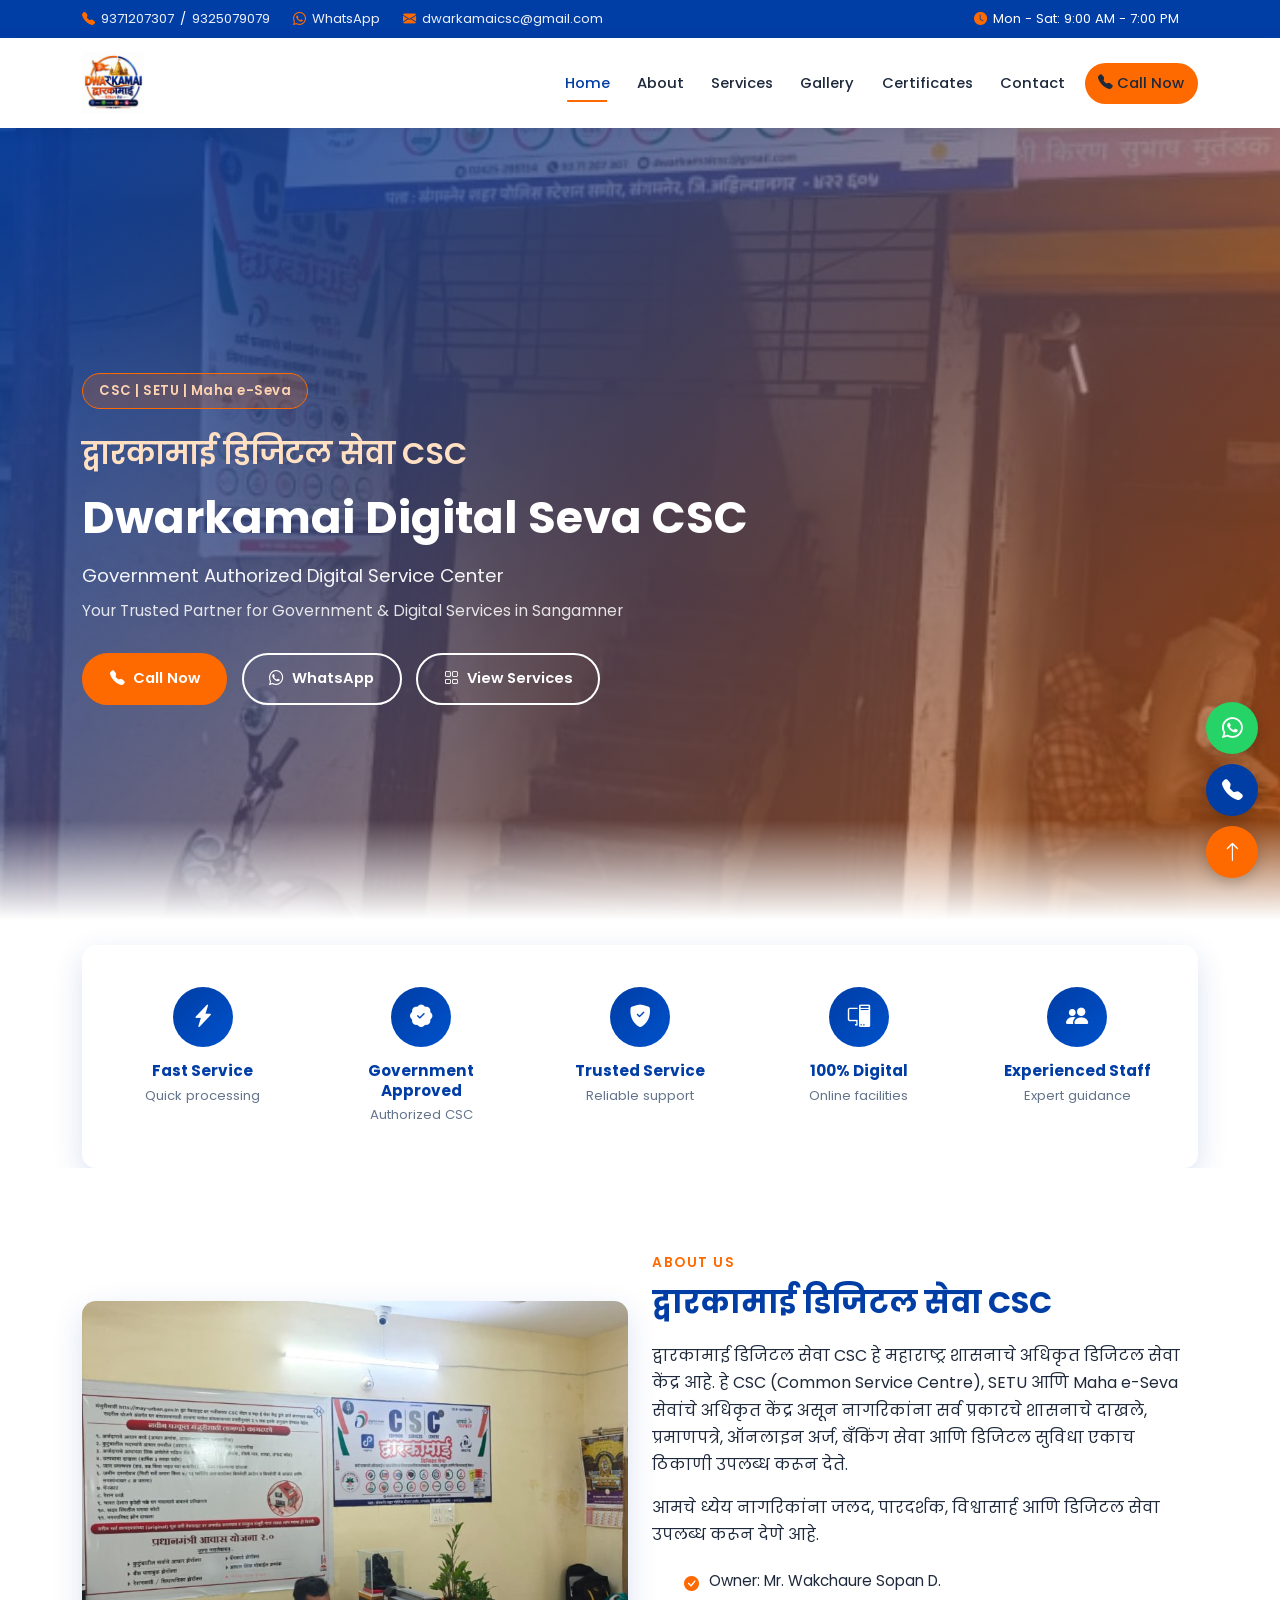
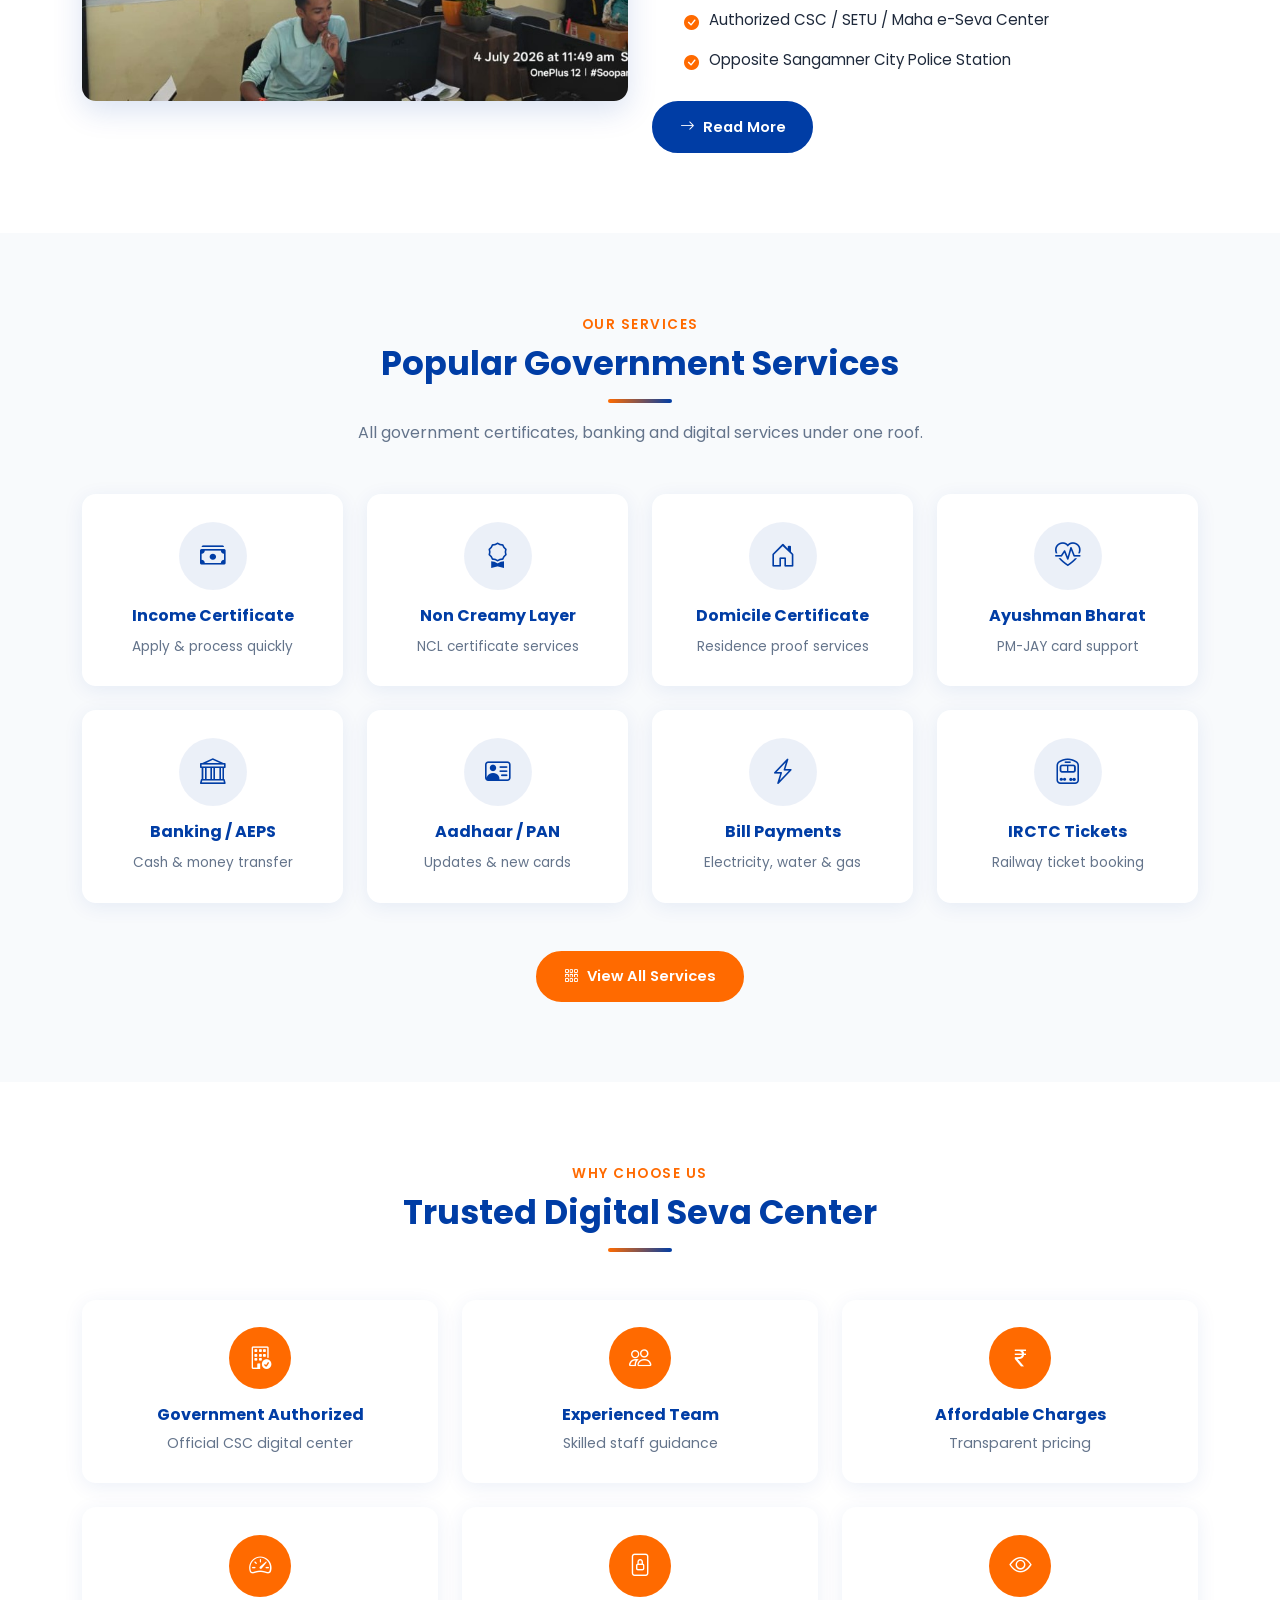
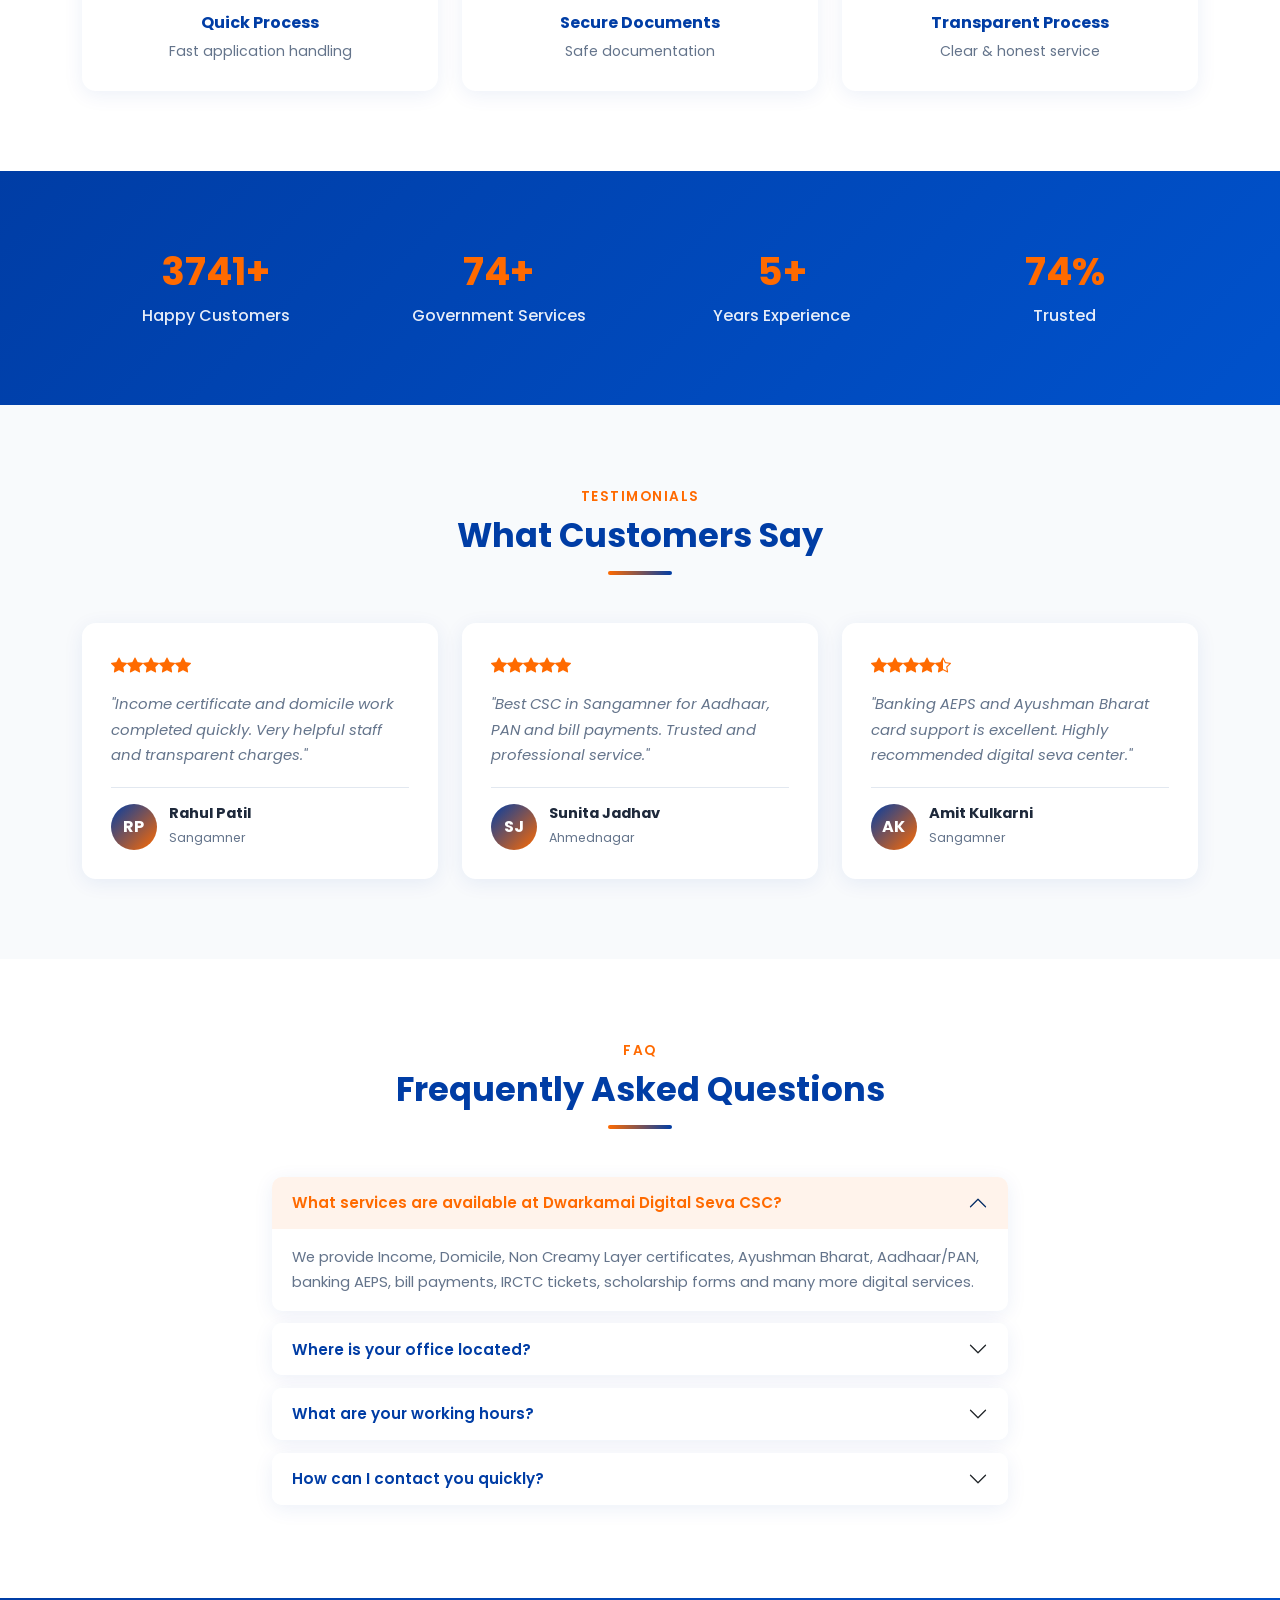
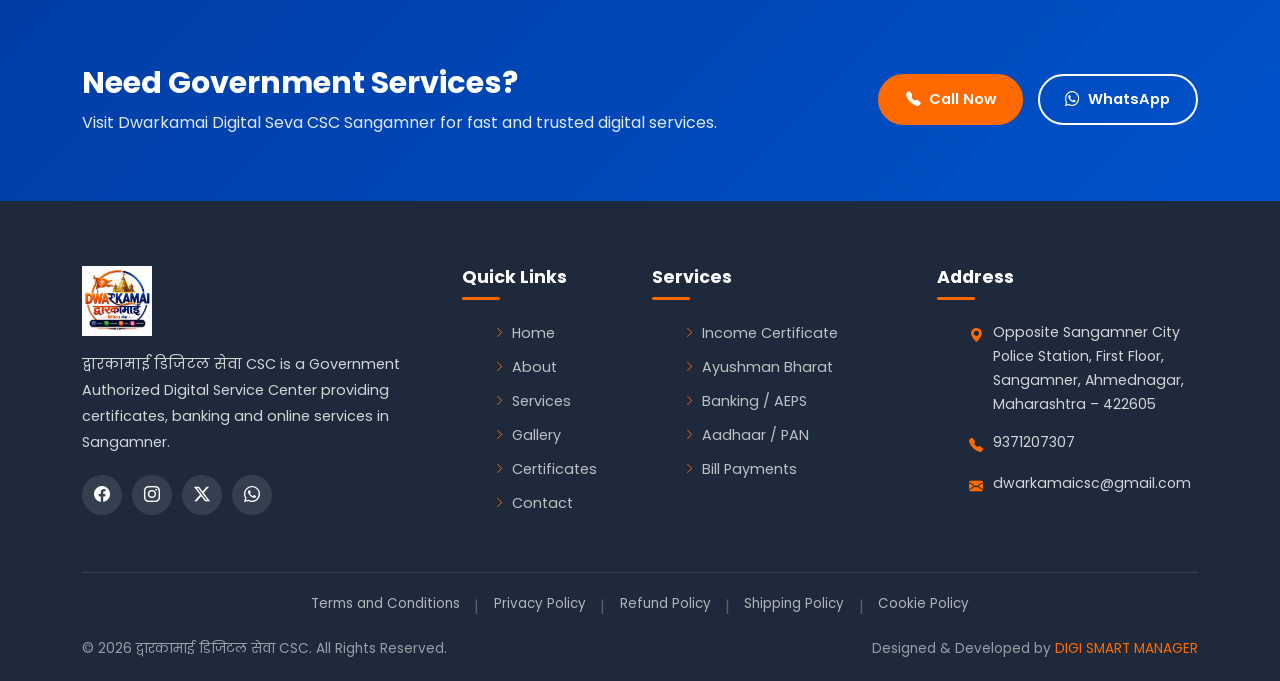
==== index.html @ bae677b1 "Add files via upload" ====
﻿<!DOCTYPE html>
<html lang="mr">
<head>
  <meta charset="UTF-8">
  <meta name="viewport" content="width=device-width, initial-scale=1.0">
  <title>द्वारकामाई डिजिटल सेवा CSC | Government Authorized CSC Center Sangamner</title>
  <meta name="description" content="द्वारकामाई डिजिटल सेवा CSC, Sangamner provides Income Certificate, Non Creamy Layer, Domicile Certificate, Ayushman Bharat, Banking Services, AEPS, Money Transfer, Ration Card, Electricity Bill Payment and all Government Digital Services.">
  <meta name="keywords" content="CSC Sangamner, Digital Seva, Common Service Centre, Dwarkamai CSC, Government Services, Income Certificate, Ayushman Bharat, AEPS, Money Transfer, SETU, Maha e Seva">
  <meta name="robots" content="index, follow">
  <link rel="canonical" href="index.html">
  <meta property="og:title" content="द्वारकामाई डिजिटल सेवा CSC | Sangamner">
  <meta property="og:description" content="Government Authorized Digital Service Center in Sangamner for certificates, banking and online services.">
  <meta property="og:type" content="website">
  <meta property="og:image" content="images/logo.png">
  <link rel="icon" type="image/png" href="images/favicon.png">
  <link rel="preconnect" href="https://fonts.googleapis.com">
  <link rel="preconnect" href="https://fonts.gstatic.com" crossorigin>
  <link href="https://fonts.googleapis.com/css2?family=Poppins:wght@300;400;500;600;700&display=swap" rel="stylesheet">
  <link href="https://cdn.jsdelivr.net/npm/bootstrap@5.3.3/dist/css/bootstrap.min.css" rel="stylesheet">
  <link href="https://cdn.jsdelivr.net/npm/bootstrap-icons@1.11.3/font/bootstrap-icons.min.css" rel="stylesheet">
  <link href="https://cdn.jsdelivr.net/npm/aos@2.3.4/dist/aos.css" rel="stylesheet">
  <link rel="stylesheet" href="css/style.css">
  <link rel="stylesheet" href="css/responsive.css">
</head>
<body>

  <div id="page-loader">
    <div class="loader-spinner"></div>
    <p class="loader-text">द्वारकामाई डिजिटल सेवा CSC</p>
  </div>

  <!-- Top Bar -->
  <div class="top-bar">
    <div class="container">
      <div class="row align-items-center">
        <div class="col-lg-9">
          <span class="top-bar-item"><i class="bi bi-telephone-fill"></i> <a href="tel:9371207307">9371207307</a> / <a href="tel:9325079079">9325079079</a></span>
          <span class="top-bar-item"><i class="bi bi-whatsapp"></i> <a href="https://wa.me/919371207307" target="_blank" rel="noopener">WhatsApp</a></span>
          <span class="top-bar-item"><i class="bi bi-envelope-fill"></i> <a href="mailto:dwarkamaicsc@gmail.com">dwarkamaicsc@gmail.com</a></span>
        </div>
        <div class="col-lg-3 text-lg-end d-none d-lg-block">
          <span class="top-bar-item"><i class="bi bi-clock-fill"></i> Mon - Sat: 9:00 AM - 7:00 PM</span>
        </div>
      </div>
    </div>
  </div>

  <!-- Sticky Header -->
  <header class="main-header">
    <nav class="navbar navbar-expand-lg">
      <div class="container">
        <a class="navbar-brand" href="index.html"><img src="images/logo.png" alt="Dwarkamai Digital Seva CSC Logo"></a>
        <button class="navbar-toggler" type="button" data-bs-toggle="collapse" data-bs-target="#mainNav" aria-controls="mainNav" aria-expanded="false" aria-label="Toggle navigation">
          <span class="navbar-toggler-icon"></span>
        </button>
        <div class="collapse navbar-collapse" id="mainNav">
          <ul class="navbar-nav ms-auto align-items-lg-center">
            <li class="nav-item"><a class="nav-link active" href="index.html">Home</a></li>
            <li class="nav-item"><a class="nav-link" href="about.html">About</a></li>
            <li class="nav-item"><a class="nav-link" href="services.html">Services</a></li>
            <li class="nav-item"><a class="nav-link" href="gallery.html">Gallery</a></li>
            <li class="nav-item"><a class="nav-link" href="certificates.html">Certificates</a></li>
            <li class="nav-item"><a class="nav-link" href="contact.html">Contact</a></li>
            <li class="nav-item"><a class="nav-link btn-nav-cta" href="tel:9371207307"><i class="bi bi-telephone-fill"></i> Call Now</a></li>
          </ul>
        </div>
      </div>
    </nav>
  </header>

  <!-- Hero -->
  <section class="hero-section">
    <div class="container">
      <div class="hero-content" data-aos="fade-up">
        <span class="hero-badge">CSC | SETU | Maha e-Seva</span>
        <p class="hero-marathi">द्वारकामाई डिजिटल सेवा CSC</p>
        <h1>Dwarkamai Digital Seva CSC</h1>
        <p class="hero-tagline">Government Authorized Digital Service Center</p>
        <p class="hero-sub">Your Trusted Partner for Government &amp; Digital Services in Sangamner</p>
        <div class="hero-buttons">
          <a href="tel:9371207307" class="btn-primary-custom"><i class="bi bi-telephone-fill"></i> Call Now</a>
          <a href="https://wa.me/919371207307" class="btn-outline-light-custom" target="_blank" rel="noopener"><i class="bi bi-whatsapp"></i> WhatsApp</a>
          <a href="services.html" class="btn-outline-light-custom"><i class="bi bi-grid"></i> View Services</a>
        </div>
      </div>
    </div>
  </section>

  <!-- Features -->
  <section class="section-padding pb-0">
    <div class="container">
      <div class="features-bar" data-aos="fade-up">
        <div class="row g-3">
          <div class="col-6 col-md"><div class="feature-item"><div class="feature-icon"><i class="bi bi-lightning-charge-fill"></i></div><h5>Fast Service</h5><p>Quick processing</p></div></div>
          <div class="col-6 col-md"><div class="feature-item"><div class="feature-icon"><i class="bi bi-patch-check-fill"></i></div><h5>Government Approved</h5><p>Authorized CSC</p></div></div>
          <div class="col-6 col-md"><div class="feature-item"><div class="feature-icon"><i class="bi bi-shield-fill-check"></i></div><h5>Trusted Service</h5><p>Reliable support</p></div></div>
          <div class="col-6 col-md"><div class="feature-item"><div class="feature-icon"><i class="bi bi-pc-display"></i></div><h5>100% Digital</h5><p>Online facilities</p></div></div>
          <div class="col-6 col-md"><div class="feature-item"><div class="feature-icon"><i class="bi bi-people-fill"></i></div><h5>Experienced Staff</h5><p>Expert guidance</p></div></div>
        </div>
      </div>
    </div>
  </section>

  <!-- About Preview -->
  <section class="section-padding">
    <div class="container">
      <div class="row align-items-center g-4">
        <div class="col-lg-6" data-aos="fade-right">
          <div class="about-img-wrap">
            <img src="images/about.jpg" alt="Dwarkamai Digital Seva CSC Office" loading="lazy">
          </div>
        </div>
        <div class="col-lg-6" data-aos="fade-left">
          <div class="about-content">
            <span class="subtitle">About Us</span>
            <h2>द्वारकामाई डिजिटल सेवा CSC</h2>
            <p>द्वारकामाई डिजिटल सेवा CSC हे महाराष्ट्र शासनाचे अधिकृत डिजिटल सेवा केंद्र आहे. हे CSC (Common Service Centre), SETU आणि Maha e-Seva सेवांचे अधिकृत केंद्र असून नागरिकांना सर्व प्रकारचे शासनाचे दाखले, प्रमाणपत्रे, ऑनलाइन अर्ज, बँकिंग सेवा आणि डिजिटल सुविधा एकाच ठिकाणी उपलब्ध करून देते.</p>
            <p>आमचे ध्येय नागरिकांना जलद, पारदर्शक, विश्वासार्ह आणि डिजिटल सेवा उपलब्ध करून देणे आहे.</p>
            <ul class="about-list">
              <li><i class="bi bi-check-circle-fill"></i> Owner: Mr. Wakchaure Sopan D.</li>
              <li><i class="bi bi-check-circle-fill"></i> Authorized CSC / SETU / Maha e-Seva Center</li>
              <li><i class="bi bi-check-circle-fill"></i> Opposite Sangamner City Police Station</li>
            </ul>
            <a href="about.html" class="btn-secondary-custom"><i class="bi bi-arrow-right"></i> Read More</a>
          </div>
        </div>
      </div>
    </div>
  </section>

  <!-- Services Preview -->
  <section class="section-padding section-bg">
    <div class="container">
      <div class="section-title" data-aos="fade-up">
        <span class="subtitle">Our Services</span>
        <h2>Popular Government Services</h2>
        <div class="divider"></div>
        <p>All government certificates, banking and digital services under one roof.</p>
      </div>
      <div class="row g-4">
        <div class="col-6 col-md-4 col-lg-3" data-aos="fade-up"><div class="service-card"><div class="service-card-icon"><i class="bi bi-cash-stack"></i></div><h4>Income Certificate</h4><p>Apply &amp; process quickly</p></div></div>
        <div class="col-6 col-md-4 col-lg-3" data-aos="fade-up"><div class="service-card"><div class="service-card-icon"><i class="bi bi-award"></i></div><h4>Non Creamy Layer</h4><p>NCL certificate services</p></div></div>
        <div class="col-6 col-md-4 col-lg-3" data-aos="fade-up"><div class="service-card"><div class="service-card-icon"><i class="bi bi-house-door"></i></div><h4>Domicile Certificate</h4><p>Residence proof services</p></div></div>
        <div class="col-6 col-md-4 col-lg-3" data-aos="fade-up"><div class="service-card"><div class="service-card-icon"><i class="bi bi-heart-pulse"></i></div><h4>Ayushman Bharat</h4><p>PM-JAY card support</p></div></div>
        <div class="col-6 col-md-4 col-lg-3" data-aos="fade-up"><div class="service-card"><div class="service-card-icon"><i class="bi bi-bank"></i></div><h4>Banking / AEPS</h4><p>Cash &amp; money transfer</p></div></div>
        <div class="col-6 col-md-4 col-lg-3" data-aos="fade-up"><div class="service-card"><div class="service-card-icon"><i class="bi bi-person-vcard"></i></div><h4>Aadhaar / PAN</h4><p>Updates &amp; new cards</p></div></div>
        <div class="col-6 col-md-4 col-lg-3" data-aos="fade-up"><div class="service-card"><div class="service-card-icon"><i class="bi bi-lightning-charge"></i></div><h4>Bill Payments</h4><p>Electricity, water &amp; gas</p></div></div>
        <div class="col-6 col-md-4 col-lg-3" data-aos="fade-up"><div class="service-card"><div class="service-card-icon"><i class="bi bi-train-front"></i></div><h4>IRCTC Tickets</h4><p>Railway ticket booking</p></div></div>
      </div>
      <div class="text-center mt-5" data-aos="fade-up">
        <a href="services.html" class="btn-primary-custom"><i class="bi bi-grid-3x3-gap"></i> View All Services</a>
      </div>
    </div>
  </section>

  <!-- Why Choose Us -->
  <section class="section-padding">
    <div class="container">
      <div class="section-title" data-aos="fade-up">
        <span class="subtitle">Why Choose Us</span>
        <h2>Trusted Digital Seva Center</h2>
        <div class="divider"></div>
      </div>
      <div class="row g-4">
        <div class="col-6 col-md-4" data-aos="fade-up"><div class="why-card"><div class="icon-wrap"><i class="bi bi-building-check"></i></div><h5>Government Authorized</h5><p>Official CSC digital center</p></div></div>
        <div class="col-6 col-md-4" data-aos="fade-up"><div class="why-card"><div class="icon-wrap"><i class="bi bi-people"></i></div><h5>Experienced Team</h5><p>Skilled staff guidance</p></div></div>
        <div class="col-6 col-md-4" data-aos="fade-up"><div class="why-card"><div class="icon-wrap"><i class="bi bi-currency-rupee"></i></div><h5>Affordable Charges</h5><p>Transparent pricing</p></div></div>
        <div class="col-6 col-md-4" data-aos="fade-up"><div class="why-card"><div class="icon-wrap"><i class="bi bi-speedometer2"></i></div><h5>Quick Process</h5><p>Fast application handling</p></div></div>
        <div class="col-6 col-md-4" data-aos="fade-up"><div class="why-card"><div class="icon-wrap"><i class="bi bi-file-lock"></i></div><h5>Secure Documents</h5><p>Safe documentation</p></div></div>
        <div class="col-6 col-md-4" data-aos="fade-up"><div class="why-card"><div class="icon-wrap"><i class="bi bi-eye"></i></div><h5>Transparent Process</h5><p>Clear &amp; honest service</p></div></div>
      </div>
    </div>
  </section>

  <!-- Statistics -->
  <section class="stats-section">
    <div class="container">
      <div class="row g-3">
        <div class="col-6 col-md-3" data-aos="fade-up"><div class="stat-item"><h3 data-count="5000" data-suffix="+">0+</h3><p>Happy Customers</p></div></div>
        <div class="col-6 col-md-3" data-aos="fade-up"><div class="stat-item"><h3 data-count="100" data-suffix="+">0+</h3><p>Government Services</p></div></div>
        <div class="col-6 col-md-3" data-aos="fade-up"><div class="stat-item"><h3 data-count="8" data-suffix="+">0+</h3><p>Years Experience</p></div></div>
        <div class="col-6 col-md-3" data-aos="fade-up"><div class="stat-item"><h3 data-count="100" data-suffix="%">0%</h3><p>Trusted</p></div></div>
      </div>
    </div>
  </section>

  <!-- Testimonials -->
  <section class="section-padding section-bg">
    <div class="container">
      <div class="section-title" data-aos="fade-up">
        <span class="subtitle">Testimonials</span>
        <h2>What Customers Say</h2>
        <div class="divider"></div>
      </div>
      <div class="row g-4">
        <div class="col-md-4" data-aos="fade-up">
          <div class="testimonial-card">
            <div class="stars"><i class="bi bi-star-fill"></i><i class="bi bi-star-fill"></i><i class="bi bi-star-fill"></i><i class="bi bi-star-fill"></i><i class="bi bi-star-fill"></i></div>
            <p>"Income certificate and domicile work completed quickly. Very helpful staff and transparent charges."</p>
            <div class="testimonial-author"><div class="avatar">RP</div><div><h6>Rahul Patil</h6><span>Sangamner</span></div></div>
          </div>
        </div>
        <div class="col-md-4" data-aos="fade-up">
          <div class="testimonial-card">
            <div class="stars"><i class="bi bi-star-fill"></i><i class="bi bi-star-fill"></i><i class="bi bi-star-fill"></i><i class="bi bi-star-fill"></i><i class="bi bi-star-fill"></i></div>
            <p>"Best CSC in Sangamner for Aadhaar, PAN and bill payments. Trusted and professional service."</p>
            <div class="testimonial-author"><div class="avatar">SJ</div><div><h6>Sunita Jadhav</h6><span>Ahmednagar</span></div></div>
          </div>
        </div>
        <div class="col-md-4" data-aos="fade-up">
          <div class="testimonial-card">
            <div class="stars"><i class="bi bi-star-fill"></i><i class="bi bi-star-fill"></i><i class="bi bi-star-fill"></i><i class="bi bi-star-fill"></i><i class="bi bi-star-half"></i></div>
            <p>"Banking AEPS and Ayushman Bharat card support is excellent. Highly recommended digital seva center."</p>
            <div class="testimonial-author"><div class="avatar">AK</div><div><h6>Amit Kulkarni</h6><span>Sangamner</span></div></div>
          </div>
        </div>
      </div>
    </div>
  </section>

  <!-- FAQ -->
  <section class="section-padding">
    <div class="container">
      <div class="section-title" data-aos="fade-up">
        <span class="subtitle">FAQ</span>
        <h2>Frequently Asked Questions</h2>
        <div class="divider"></div>
      </div>
      <div class="row justify-content-center">
        <div class="col-lg-8" data-aos="fade-up">
          <div class="accordion" id="faqAccordion">
            <div class="accordion-item">
              <h2 class="accordion-header"><button class="accordion-button" type="button" data-bs-toggle="collapse" data-bs-target="#faq1">What services are available at Dwarkamai Digital Seva CSC?</button></h2>
              <div id="faq1" class="accordion-collapse collapse show" data-bs-parent="#faqAccordion"><div class="accordion-body">We provide Income, Domicile, Non Creamy Layer certificates, Ayushman Bharat, Aadhaar/PAN, banking AEPS, bill payments, IRCTC tickets, scholarship forms and many more digital services.</div></div>
            </div>
            <div class="accordion-item">
              <h2 class="accordion-header"><button class="accordion-button collapsed" type="button" data-bs-toggle="collapse" data-bs-target="#faq2">Where is your office located?</button></h2>
              <div id="faq2" class="accordion-collapse collapse" data-bs-parent="#faqAccordion"><div class="accordion-body">Opposite Sangamner City Police Station, First Floor, Sangamner, Ahmednagar, Maharashtra – 422605.</div></div>
            </div>
            <div class="accordion-item">
              <h2 class="accordion-header"><button class="accordion-button collapsed" type="button" data-bs-toggle="collapse" data-bs-target="#faq3">What are your working hours?</button></h2>
              <div id="faq3" class="accordion-collapse collapse" data-bs-parent="#faqAccordion"><div class="accordion-body">Monday to Saturday: 9:00 AM to 7:00 PM. Sunday and public holidays: Closed.</div></div>
            </div>
            <div class="accordion-item">
              <h2 class="accordion-header"><button class="accordion-button collapsed" type="button" data-bs-toggle="collapse" data-bs-target="#faq4">How can I contact you quickly?</button></h2>
              <div id="faq4" class="accordion-collapse collapse" data-bs-parent="#faqAccordion"><div class="accordion-body">Call 9371207307 / 9325079079 or WhatsApp 9371207307. Email: dwarkamaicsc@gmail.com</div></div>
            </div>
          </div>
        </div>
      </div>
    </div>
  </section>

  <!-- CTA -->
  <section class="cta-section">
    <div class="container">
      <div class="row align-items-center">
        <div class="col-lg-7" data-aos="fade-right">
          <h2>Need Government Services?</h2>
          <p>Visit Dwarkamai Digital Seva CSC Sangamner for fast and trusted digital services.</p>
        </div>
        <div class="col-lg-5" data-aos="fade-left">
          <div class="cta-buttons">
            <a href="tel:9371207307" class="btn-primary-custom"><i class="bi bi-telephone-fill"></i> Call Now</a>
            <a href="https://wa.me/919371207307" class="btn-outline-light-custom" target="_blank" rel="noopener"><i class="bi bi-whatsapp"></i> WhatsApp</a>
          </div>
        </div>
      </div>
    </div>
  </section>

  <!-- Footer -->
  <footer class="main-footer">
    <div class="container">
      <div class="row g-4">
        <div class="col-lg-4 col-md-6 footer-about">
          <img src="images/logo.png" alt="Dwarkamai Digital Seva CSC">
          <p>द्वारकामाई डिजिटल सेवा CSC is a Government Authorized Digital Service Center providing certificates, banking and online services in Sangamner.</p>
          <div class="footer-social">
            <a href="https://www.facebook.com/share/18xAx7LaXJ/" target="_blank" rel="noopener" aria-label="Facebook"><i class="bi bi-facebook"></i></a>
            <a href="https://www.instagram.com/dwarkamaidigitalseva" target="_blank" rel="noopener" aria-label="Instagram"><i class="bi bi-instagram"></i></a>
            <a href="https://x.com/Dwarkamaicsc" target="_blank" rel="noopener" aria-label="Twitter"><i class="bi bi-twitter-x"></i></a>
            <a href="https://wa.me/919371207307" target="_blank" rel="noopener" aria-label="WhatsApp"><i class="bi bi-whatsapp"></i></a>
          </div>
        </div>
        <div class="col-lg-2 col-md-6 footer-widget">
          <h5 class="footer-title">Quick Links</h5>
          <ul class="footer-links">
            <li><a href="index.html"><i class="bi bi-chevron-right"></i> Home</a></li>
            <li><a href="about.html"><i class="bi bi-chevron-right"></i> About</a></li>
            <li><a href="services.html"><i class="bi bi-chevron-right"></i> Services</a></li>
            <li><a href="gallery.html"><i class="bi bi-chevron-right"></i> Gallery</a></li>
            <li><a href="certificates.html"><i class="bi bi-chevron-right"></i> Certificates</a></li>
            <li><a href="contact.html"><i class="bi bi-chevron-right"></i> Contact</a></li>
          </ul>
        </div>
        <div class="col-lg-3 col-md-6 footer-widget">
          <h5 class="footer-title">Services</h5>
          <ul class="footer-links">
            <li><a href="services.html"><i class="bi bi-chevron-right"></i> Income Certificate</a></li>
            <li><a href="services.html"><i class="bi bi-chevron-right"></i> Ayushman Bharat</a></li>
            <li><a href="services.html"><i class="bi bi-chevron-right"></i> Banking / AEPS</a></li>
            <li><a href="services.html"><i class="bi bi-chevron-right"></i> Aadhaar / PAN</a></li>
            <li><a href="services.html"><i class="bi bi-chevron-right"></i> Bill Payments</a></li>
          </ul>
        </div>
        <div class="col-lg-3 col-md-6 footer-widget">
          <h5 class="footer-title">Address</h5>
          <ul class="footer-contact">
            <li><i class="bi bi-geo-alt-fill"></i><span>Opposite Sangamner City Police Station, First Floor, Sangamner, Ahmednagar, Maharashtra – 422605</span></li>
            <li><i class="bi bi-telephone-fill"></i><span><a href="tel:9371207307">9371207307</a></span></li>
            <li><i class="bi bi-envelope-fill"></i><span><a href="mailto:dwarkamaicsc@gmail.com">dwarkamaicsc@gmail.com</a></span></li>
          </ul>
          
        </div>
      </div>
      <div class="footer-bottom">
        <div class="footer-policies">
          <a href="terms-and-conditions.html">Terms and Conditions</a><span class="sep">|</span>
          <a href="privacy-policy.html">Privacy Policy</a><span class="sep">|</span>
          <a href="refund-policy.html">Refund Policy</a><span class="sep">|</span>
          <a href="shipping-policy.html">Shipping Policy</a><span class="sep">|</span>
          <a href="cookie-policy.html">Cookie Policy</a>
        </div>
        <div class="row align-items-center">
          <div class="col-md-6 text-center text-md-start"><p>&copy; 2026 द्वारकामाई डिजिटल सेवा CSC. All Rights Reserved.</p></div>
          <div class="col-md-6 text-center text-md-end"><p>Designed &amp; Developed by <a href="#" rel="noopener">DIGI SMART MANAGER</a></p></div>
        </div>
      </div>
    </div>
  </footer>

  <div class="floating-buttons">
    <a href="https://wa.me/919371207307" class="floating-btn whatsapp" target="_blank" rel="noopener" aria-label="WhatsApp"><i class="bi bi-whatsapp"></i></a>
    <a href="tel:9371207307" class="floating-btn call" aria-label="Call"><i class="bi bi-telephone-fill"></i></a>
    <button class="floating-btn scroll-top" id="scrollToTop" aria-label="Scroll to top"><i class="bi bi-arrow-up"></i></button>
  </div>

  <script src="https://cdn.jsdelivr.net/npm/bootstrap@5.3.3/dist/js/bootstrap.bundle.min.js"></script>
  <script src="https://cdn.jsdelivr.net/npm/aos@2.3.4/dist/aos.js"></script>
  <script src="js/script.js"></script>
</body>
</html>
---- css/style.css ----
/* ============================================================
   Dwarkamai Digital Seva CSC - Main Stylesheet
   Colors: Primary #FF6A00 | Secondary #003DA5
   ============================================================ */

:root {
  --primary: #FF6A00;
  --primary-dark: #e05e00;
  --secondary: #003DA5;
  --secondary-dark: #002d7a;
  --bg: #F8FAFC;
  --dark: #1E293B;
  --white: #FFFFFF;
  --gray: #64748b;
  --border: #e2e8f0;
  --shadow: 0 4px 20px rgba(0, 61, 165, 0.08);
  --shadow-hover: 0 10px 30px rgba(0, 61, 165, 0.15);
  --radius: 14px;
  --radius-sm: 10px;
  --transition: all 0.3s ease;
  --font: 'Poppins', sans-serif;
}

*, *::before, *::after { box-sizing: border-box; margin: 0; padding: 0; }

html {
  scroll-behavior: smooth;
  scroll-padding-top: 100px;
  max-width: 100%;
  overflow-x: hidden;
}

body {
  font-family: var(--font);
  font-size: 16px;
  line-height: 1.7;
  color: var(--dark);
  background: var(--white);
  overflow-x: hidden;
  max-width: 100vw;
}

img { max-width: 100%; height: auto; display: block; }
a { text-decoration: none; color: inherit; transition: var(--transition); }
ul { list-style: none; }
h1, h2, h3, h4, h5, h6 { font-weight: 700; line-height: 1.3; color: var(--dark); }
p { margin-bottom: 1rem; }
section { overflow: hidden; position: relative; }
.row > [class*="col-"] { min-width: 0; }

/* ---------- Loader ---------- */
#page-loader {
  position: fixed; inset: 0; background: var(--white); z-index: 99999;
  display: flex; align-items: center; justify-content: center; flex-direction: column; gap: 1rem;
  transition: opacity 0.45s ease, visibility 0.45s ease;
}
#page-loader.hidden { opacity: 0; visibility: hidden; pointer-events: none; }
.loader-spinner {
  width: 48px; height: 48px; border: 4px solid #eee;
  border-top-color: var(--primary); border-radius: 50%;
  animation: spin 0.8s linear infinite;
}
.loader-text { color: var(--secondary); font-weight: 500; font-size: 0.9rem; }
@keyframes spin { to { transform: rotate(360deg); } }

/* ---------- Top Bar ---------- */
.top-bar {
  background: var(--secondary);
  color: var(--white);
  font-size: 0.82rem;
  padding: 8px 0;
}
.top-bar a { color: rgba(255,255,255,0.92); }
.top-bar a:hover { color: var(--primary); }
.top-bar-item {
  display: inline-flex; align-items: center; gap: 6px; margin-right: 1.2rem; flex-wrap: wrap;
}
.top-bar-item i { color: var(--primary); }

/* ---------- Header ---------- */
.main-header {
  position: sticky; top: 0; z-index: 1030;
  background: rgba(255,255,255,0.96);
  backdrop-filter: blur(10px);
  box-shadow: 0 2px 16px rgba(0,0,0,0.06);
  transition: var(--transition);
}
.main-header.scrolled { box-shadow: 0 4px 24px rgba(0,61,165,0.12); }
.navbar { padding: 0.55rem 0; }
.navbar-brand img { height: 62px; width: auto; object-fit: contain; }
.navbar-nav .nav-link {
  font-weight: 500; font-size: 0.92rem; color: var(--dark) !important;
  padding: 0.5rem 0.85rem !important; position: relative;
}
.navbar-nav .nav-link::after {
  content: ''; position: absolute; bottom: 2px; left: 50%; width: 0; height: 2px;
  background: var(--primary); transition: var(--transition); transform: translateX(-50%);
}
.navbar-nav .nav-link:hover::after,
.navbar-nav .nav-link.active::after { width: 55%; }
.navbar-nav .nav-link:hover,
.navbar-nav .nav-link.active { color: var(--secondary) !important; }
.navbar-toggler { border: none; padding: 0.35rem; }
.navbar-toggler:focus { box-shadow: none; }
.navbar-toggler-icon {
  background-image: url("data:image/svg+xml,%3csvg xmlns='http://www.w3.org/2000/svg' viewBox='0 0 30 30'%3e%3cpath stroke='%23003DA5' stroke-linecap='round' stroke-miterlimit='10' stroke-width='2' d='M4 7h22M4 15h22M4 23h22'/%3e%3c/svg%3e");
}
.btn-nav-cta {
  background: var(--primary); color: var(--white) !important; border-radius: 50px;
  padding: 0.45rem 1.2rem !important; font-weight: 600; margin-left: 0.4rem;
}
.btn-nav-cta:hover { background: var(--primary-dark); color: var(--white) !important; }
.btn-nav-cta::after { display: none !important; }

/* ---------- Buttons ---------- */
.btn-primary-custom,
.btn-secondary-custom,
.btn-outline-light-custom,
.btn-outline-primary-custom {
  display: inline-flex; align-items: center; gap: 8px;
  padding: 0.7rem 1.6rem; border-radius: 50px; font-weight: 600;
  font-size: 0.92rem; border: 2px solid transparent; transition: var(--transition);
}
.btn-primary-custom {
  background: var(--primary); color: var(--white); border-color: var(--primary);
}
.btn-primary-custom:hover {
  background: var(--primary-dark); border-color: var(--primary-dark);
  color: var(--white); transform: translateY(-2px); box-shadow: 0 8px 20px rgba(255,106,0,0.3);
}
.btn-secondary-custom {
  background: var(--secondary); color: var(--white); border-color: var(--secondary);
}
.btn-secondary-custom:hover {
  background: var(--secondary-dark); color: var(--white); transform: translateY(-2px);
}
.btn-outline-light-custom {
  background: transparent; color: var(--white); border-color: var(--white);
}
.btn-outline-light-custom:hover {
  background: var(--white); color: var(--secondary);
}
.btn-outline-primary-custom {
  background: transparent; color: var(--secondary); border-color: var(--secondary);
}
.btn-outline-primary-custom:hover {
  background: var(--secondary); color: var(--white);
}

/* ---------- Sections ---------- */
.section-padding { padding: 80px 0; }
.section-bg { background: var(--bg); }
.section-title { text-align: center; margin-bottom: 48px; }
.section-title .subtitle {
  color: var(--primary); font-weight: 600; font-size: 0.85rem;
  text-transform: uppercase; letter-spacing: 1.5px; display: block; margin-bottom: 0.4rem;
}
.section-title h2 { font-size: 2.1rem; color: var(--secondary); margin-bottom: 0.8rem; }
.section-title .divider {
  width: 64px; height: 4px; margin: 0 auto; border-radius: 2px;
  background: linear-gradient(90deg, var(--primary), var(--secondary));
}
.section-title p { max-width: 620px; margin: 1rem auto 0; color: var(--gray); }

/* ---------- Page Banner ---------- */
.page-banner {
  background: linear-gradient(135deg, var(--secondary) 0%, #0052cc 100%);
  padding: 90px 0 70px; position: relative; overflow: hidden;
}
.page-banner::before {
  content: ''; position: absolute; inset: 0;
  background: url('../images/hero.jpg') center/cover no-repeat; opacity: 0.12;
}
.page-banner .container { position: relative; z-index: 1; }
.page-banner h1 { color: var(--white); font-size: 2.3rem; margin-bottom: 0.4rem; }
.breadcrumb-custom {
  display: flex; align-items: center; gap: 8px; color: rgba(255,255,255,0.85); font-size: 0.9rem; flex-wrap: wrap;
}
.breadcrumb-custom a { color: rgba(255,255,255,0.85); }
.breadcrumb-custom a:hover { color: var(--primary); }
.breadcrumb-custom .active { color: var(--primary); }

/* ---------- Hero ---------- */
.hero-section {
  position: relative; min-height: 88vh; display: flex; align-items: center;
  background: linear-gradient(135deg, rgba(0,61,165,0.88) 0%, rgba(255,106,0,0.55) 100%),
              url('../images/hero.jpg') center/cover no-repeat;
}
.hero-section::after {
  content: ''; position: absolute; bottom: 0; left: 0; right: 0; height: 100px;
  background: linear-gradient(to top, var(--white), transparent);
}
.hero-content { position: relative; z-index: 2; color: var(--white); padding: 110px 0 80px; }
.hero-badge {
  display: inline-block; background: rgba(255,106,0,0.2); border: 1px solid var(--primary);
  color: #ffd4b0; padding: 0.35rem 1rem; border-radius: 50px; font-size: 0.82rem;
  font-weight: 600; margin-bottom: 1.2rem; letter-spacing: 0.5px;
}
.hero-content h1 { font-size: 2.8rem; color: var(--white); margin-bottom: 0.8rem; }
.hero-content .hero-marathi { font-size: 1.9rem; font-weight: 600; color: #ffe0c2; margin-bottom: 0.6rem; }
.hero-content .hero-tagline { font-size: 1.15rem; opacity: 0.95; margin-bottom: 0.4rem; font-weight: 400; }
.hero-content .hero-sub { font-size: 0.98rem; opacity: 0.85; margin-bottom: 1.8rem; }
.hero-buttons { display: flex; flex-wrap: wrap; gap: 0.9rem; }

/* ---------- Feature Cards ---------- */
.features-bar {
  background: var(--white); margin-top: -55px; position: relative; z-index: 5;
  border-radius: var(--radius); box-shadow: var(--shadow-hover); padding: 1.8rem 1.2rem;
}
.feature-item { text-align: center; padding: 0.8rem; transition: var(--transition); }
.feature-item:hover { transform: translateY(-4px); }
.feature-icon {
  width: 60px; height: 60px; margin: 0 auto 0.9rem; border-radius: 50%;
  background: linear-gradient(135deg, var(--secondary), #0052cc);
  display: flex; align-items: center; justify-content: center; transition: var(--transition);
}
.feature-item:hover .feature-icon {
  background: linear-gradient(135deg, var(--primary), var(--primary-dark));
}
.feature-icon i { font-size: 1.4rem; color: var(--white); }
.feature-item h5 { font-size: 0.95rem; color: var(--secondary); margin-bottom: 0.25rem; }
.feature-item p { font-size: 0.82rem; color: var(--gray); margin: 0; }

/* ---------- About ---------- */
.about-img-wrap {
  border-radius: var(--radius); overflow: hidden; box-shadow: var(--shadow-hover); position: relative;
}
.about-img-wrap img { width: 100%; height: 400px; object-fit: cover; transition: var(--transition); }
.about-img-wrap:hover img { transform: scale(1.04); }
.about-content .subtitle { color: var(--primary); font-weight: 600; text-transform: uppercase; letter-spacing: 1.5px; font-size: 0.85rem; }
.about-content h2 { font-size: 1.9rem; color: var(--secondary); margin: 0.5rem 0 1.2rem; }
.about-list { margin: 1.2rem 0 1.6rem; }
.about-list li {
  display: flex; align-items: flex-start; gap: 10px; margin-bottom: 0.7rem; font-size: 0.94rem;
}
.about-list li i { color: var(--primary); margin-top: 3px; flex-shrink: 0; }

/* ---------- Service Cards ---------- */
.service-card {
  background: var(--white); border-radius: var(--radius); padding: 1.7rem 1.3rem;
  text-align: center; box-shadow: var(--shadow); height: 100%; transition: var(--transition);
  border: 1px solid transparent; position: relative; overflow: hidden;
}
.service-card::before {
  content: ''; position: absolute; top: 0; left: 0; right: 0; height: 3px;
  background: linear-gradient(90deg, var(--primary), var(--secondary));
  transform: scaleX(0); transition: var(--transition);
}
.service-card:hover {
  transform: translateY(-7px); box-shadow: var(--shadow-hover); border-color: rgba(0,61,165,0.08);
}
.service-card:hover::before { transform: scaleX(1); }
.service-card-icon {
  width: 68px; height: 68px; margin: 0 auto 1rem; border-radius: 50%;
  background: rgba(0,61,165,0.08); display: flex; align-items: center; justify-content: center;
  transition: var(--transition);
}
.service-card:hover .service-card-icon {
  background: linear-gradient(135deg, var(--primary), var(--primary-dark));
}
.service-card-icon i { font-size: 1.6rem; color: var(--secondary); transition: var(--transition); }
.service-card:hover .service-card-icon i { color: var(--white); }
.service-card h4 { font-size: 1rem; color: var(--secondary); margin-bottom: 0.5rem; }
.service-card p { font-size: 0.85rem; color: var(--gray); margin: 0; }
.service-card-detailed { text-align: left; padding: 1.6rem; }
.service-card-detailed .service-card-icon { margin: 0 0 1rem; }
.service-hidden { display: none !important; }

/* ---------- Why / Stats ---------- */
.why-card {
  background: var(--white); border-radius: var(--radius); padding: 1.7rem 1.2rem;
  text-align: center; box-shadow: var(--shadow); height: 100%; transition: var(--transition);
}
.why-card:hover { transform: translateY(-5px); box-shadow: var(--shadow-hover); }
.why-card .icon-wrap {
  width: 62px; height: 62px; margin: 0 auto 1rem; border-radius: 50%;
  background: var(--primary); display: flex; align-items: center; justify-content: center;
}
.why-card .icon-wrap i { font-size: 1.4rem; color: var(--white); }
.why-card h5 { color: var(--secondary); margin-bottom: 0.4rem; font-size: 1rem; }
.why-card p { font-size: 0.88rem; color: var(--gray); margin: 0; }

.stats-section {
  background: linear-gradient(135deg, var(--secondary), #0052cc);
  padding: 60px 0;
}
.stat-item { text-align: center; color: var(--white); padding: 1rem; }
.stat-item h3 { font-size: 2.4rem; color: var(--primary); margin-bottom: 0.3rem; }
.stat-item p { margin: 0; opacity: 0.9; font-weight: 500; }

/* ---------- Testimonials ---------- */
.testimonial-card {
  background: var(--white); border-radius: var(--radius); padding: 1.8rem;
  box-shadow: var(--shadow); height: 100%; transition: var(--transition);
}
.testimonial-card:hover { transform: translateY(-4px); box-shadow: var(--shadow-hover); }
.testimonial-card .stars { color: var(--primary); margin-bottom: 0.8rem; }
.testimonial-card p { font-style: italic; color: var(--gray); font-size: 0.93rem; }
.testimonial-author {
  display: flex; align-items: center; gap: 12px; margin-top: 1.2rem;
  padding-top: 1rem; border-top: 1px solid var(--border);
}
.testimonial-author .avatar {
  width: 46px; height: 46px; border-radius: 50%;
  background: linear-gradient(135deg, var(--secondary), var(--primary));
  display: flex; align-items: center; justify-content: center;
  color: var(--white); font-weight: 700;
}
.testimonial-author h6 { margin: 0; font-size: 0.92rem; }
.testimonial-author span { font-size: 0.78rem; color: var(--gray); }

/* ---------- FAQ ---------- */
.accordion-item {
  border: none; border-radius: var(--radius-sm) !important; margin-bottom: 0.8rem;
  box-shadow: var(--shadow); overflow: hidden;
}
.accordion-button {
  font-weight: 600; color: var(--secondary); font-size: 0.95rem;
  box-shadow: none !important;
}
.accordion-button:not(.collapsed) {
  background: rgba(255,106,0,0.08); color: var(--primary);
}
.accordion-button::after { filter: none; }
.accordion-body { color: var(--gray); font-size: 0.92rem; }

/* ---------- CTA ---------- */
.cta-section {
  background: linear-gradient(135deg, var(--secondary), #0052cc);
  padding: 65px 0; position: relative; overflow: hidden;
}
.cta-section h2 { color: var(--white); font-size: 1.9rem; margin-bottom: 0.4rem; }
.cta-section p { color: rgba(255,255,255,0.88); margin: 0; }
.cta-buttons { display: flex; flex-wrap: wrap; gap: 0.9rem; justify-content: flex-end; }

/* ---------- Gallery ---------- */
.gallery-filter {
  display: flex; justify-content: center; flex-wrap: wrap; gap: 0.6rem; margin-bottom: 2rem;
}
.gallery-filter button {
  background: var(--white); border: 2px solid var(--border); color: var(--dark);
  padding: 0.45rem 1.2rem; border-radius: 50px; font-weight: 500; font-size: 0.88rem;
  cursor: pointer; transition: var(--transition);
}
.gallery-filter button:hover,
.gallery-filter button.active {
  background: var(--secondary); border-color: var(--secondary); color: var(--white);
}
.gallery-item {
  position: relative; border-radius: var(--radius); overflow: hidden;
  box-shadow: var(--shadow); cursor: pointer; display: block;
}
.gallery-item img {
  width: 100%; height: 260px; object-fit: cover; transition: transform 0.5s ease;
}
.gallery-item:hover img { transform: scale(1.08); }
.gallery-overlay {
  position: absolute; inset: 0;
  background: linear-gradient(to top, rgba(0,61,165,0.85), transparent);
  display: flex; flex-direction: column; justify-content: flex-end; padding: 1.3rem;
  opacity: 0; transition: var(--transition);
}
.gallery-item:hover .gallery-overlay { opacity: 1; }
.gallery-overlay h5 { color: var(--white); margin-bottom: 0.2rem; font-size: 1rem; }
.gallery-overlay span { color: #ffd4b0; font-size: 0.82rem; }

/* ---------- Certificates ---------- */
.cert-card {
  background: var(--white); border-radius: var(--radius); overflow: hidden;
  box-shadow: var(--shadow); height: 100%; transition: var(--transition);
}
.cert-card:hover { transform: translateY(-6px); box-shadow: var(--shadow-hover); }
.cert-card .cert-img {
  height: 280px; overflow: hidden; background: var(--bg);
  display: flex; align-items: center; justify-content: center;
}
.cert-card .cert-img img {
  width: 100%; height: 100%; object-fit: contain; padding: 12px; transition: var(--transition);
}
.cert-card:hover .cert-img img { transform: scale(1.03); }
.cert-card .cert-body { padding: 1.3rem 1.4rem 1.5rem; }
.cert-card h4 { font-size: 1.05rem; color: var(--secondary); margin-bottom: 0.4rem; }
.cert-card p { font-size: 0.88rem; color: var(--gray); margin-bottom: 1rem; }

/* ---------- Contact ---------- */
.contact-main-section,
.contact-map-section {
  position: relative;
  z-index: 1;
  overflow: visible;
}

.contact-info-card {
  background: var(--white); border-radius: var(--radius); padding: 1.6rem;
  box-shadow: var(--shadow); height: 100%; transition: var(--transition);
}
.contact-sidebar .contact-info-card,
.contact-hours-card {
  height: auto;
}
.contact-info-card:hover { transform: translateY(-4px); box-shadow: var(--shadow-hover); }
.contact-info-card .icon-box {
  width: 54px; height: 54px; border-radius: 50%; margin-bottom: 1rem;
  background: linear-gradient(135deg, var(--secondary), #0052cc);
  display: flex; align-items: center; justify-content: center;
}
.contact-info-card .icon-box i { color: var(--white); font-size: 1.25rem; }
.contact-info-card h5 { color: var(--secondary); margin-bottom: 0.6rem; }
.contact-info-card p,
.contact-info-card a { color: var(--gray); font-size: 0.92rem; }
.contact-info-card a:hover { color: var(--primary); }
.contact-form-wrapper {
  background: var(--white); border-radius: var(--radius); padding: 2.2rem; box-shadow: var(--shadow);
  height: auto;
}
.contact-form-wrapper h3 { color: var(--secondary); margin-bottom: 1.3rem; }
.form-control-custom {
  width: 100%; border: 2px solid var(--border); border-radius: var(--radius-sm);
  padding: 0.75rem 1rem; font-size: 16px; transition: var(--transition);
}
.form-control-custom:focus {
  border-color: var(--secondary); outline: none;
  box-shadow: 0 0 0 3px rgba(0,61,165,0.12);
}
.form-control-custom.is-invalid { border-color: #dc3545; }
.invalid-feedback { color: #dc3545; font-size: 0.8rem; margin-top: 0.25rem; display: none; }
.form-control-custom.is-invalid + .invalid-feedback { display: block; }
.map-embed {
  border-radius: var(--radius); overflow: hidden; box-shadow: var(--shadow); height: 380px;
  position: relative; z-index: 1; clear: both;
}
.map-embed iframe { width: 100%; height: 100%; border: 0; display: block; }

/* ---------- Search / Filter ---------- */
.service-toolbar {
  display: flex; flex-wrap: wrap; gap: 1rem; justify-content: space-between;
  align-items: center; margin-bottom: 2rem;
}
.service-search {
  flex: 1; min-width: 220px; max-width: 360px; position: relative;
}
.service-search i {
  position: absolute; left: 14px; top: 50%; transform: translateY(-50%); color: var(--gray);
}
.service-search input {
  width: 100%; padding: 0.7rem 1rem 0.7rem 2.4rem; border: 2px solid var(--border);
  border-radius: 50px; font-size: 16px;
}
.service-search input:focus { border-color: var(--secondary); outline: none; }
.category-filters { display: flex; flex-wrap: wrap; gap: 0.5rem; }
.category-filters button {
  border: 2px solid var(--border); background: var(--white); color: var(--dark);
  padding: 0.4rem 1rem; border-radius: 50px; font-size: 0.85rem; font-weight: 500;
  cursor: pointer; transition: var(--transition);
}
.category-filters button.active,
.category-filters button:hover {
  background: var(--primary); border-color: var(--primary); color: var(--white);
}

/* ---------- Mission / Timeline ---------- */
.mv-card {
  background: var(--white); border-radius: var(--radius); padding: 2rem;
  box-shadow: var(--shadow); height: 100%; border-left: 4px solid var(--primary);
}
.mv-card .icon {
  width: 54px; height: 54px; border-radius: 50%; background: rgba(0,61,165,0.1);
  display: flex; align-items: center; justify-content: center; margin-bottom: 1rem;
}
.mv-card .icon i { color: var(--secondary); font-size: 1.35rem; }
.mv-card h4 { color: var(--secondary); margin-bottom: 0.8rem; }
.timeline { position: relative; padding-left: 1.5rem; }
.timeline::before {
  content: ''; position: absolute; left: 6px; top: 0; bottom: 0; width: 3px;
  background: linear-gradient(to bottom, var(--primary), var(--secondary));
}
.timeline-item { position: relative; padding-left: 1.5rem; margin-bottom: 1.6rem; }
.timeline-item::before {
  content: ''; position: absolute; left: -1.5rem; top: 6px; width: 14px; height: 14px;
  border-radius: 50%; background: var(--primary); border: 3px solid var(--white);
  box-shadow: 0 0 0 2px var(--primary);
}
.timeline-item h5 { color: var(--secondary); margin-bottom: 0.3rem; }
.timeline-item p { color: var(--gray); font-size: 0.9rem; margin: 0; }

/* ---------- Footer ---------- */
.main-footer {
  background: var(--dark); color: rgba(255,255,255,0.8); padding-top: 65px;
}
.footer-about img { height: 70px; margin-bottom: 1rem; }
.footer-about p { font-size: 0.9rem; line-height: 1.8; }
.footer-title {
  color: var(--white); font-size: 1.1rem; margin-bottom: 1.3rem;
  position: relative; padding-bottom: 0.7rem;
}
.footer-title::after {
  content: ''; position: absolute; bottom: 0; left: 0; width: 38px; height: 3px;
  background: var(--primary); border-radius: 2px;
}
.footer-links li { margin-bottom: 0.6rem; }
.footer-links a {
  color: rgba(255,255,255,0.7); font-size: 0.9rem;
  display: flex; align-items: center; gap: 7px;
}
.footer-links a:hover { color: var(--primary); padding-left: 4px; }
.footer-links a i { font-size: 0.7rem; color: var(--primary); }
.footer-contact li {
  display: flex; align-items: flex-start; gap: 10px; margin-bottom: 0.9rem; font-size: 0.88rem;
}
.footer-contact li i { color: var(--primary); margin-top: 3px; flex-shrink: 0; }
.footer-social { display: flex; gap: 10px; margin-top: 1.2rem; flex-wrap: wrap; }
.footer-social a {
  width: 40px; height: 40px; border-radius: 50%; background: rgba(255,255,255,0.1);
  display: flex; align-items: center; justify-content: center; color: var(--white);
}
.footer-social a:hover { background: var(--primary); transform: translateY(-3px); }
.footer-bottom {
  border-top: 1px solid rgba(255,255,255,0.1); padding: 1.3rem 0; margin-top: 2.5rem;
}
.footer-bottom p { margin: 0; font-size: 0.85rem; color: rgba(255,255,255,0.55); }
.footer-bottom a { color: var(--primary); }
.footer-map {
  border-radius: var(--radius-sm); overflow: hidden; height: 150px; margin-top: 0.8rem;
}
.footer-map iframe { width: 100%; height: 100%; border: 0; }

/* ---------- Floating ---------- */
.floating-buttons {
  position: fixed; bottom: 22px; right: 22px; z-index: 1020;
  display: flex; flex-direction: column; gap: 10px;
}
.floating-btn {
  width: 52px; height: 52px; border-radius: 50%; display: flex;
  align-items: center; justify-content: center; color: var(--white);
  font-size: 1.3rem; box-shadow: 0 4px 14px rgba(0,0,0,0.2);
  border: none; cursor: pointer; transition: var(--transition);
}
.floating-btn:hover { transform: scale(1.08); color: var(--white); }
.floating-btn.whatsapp { background: #25D366; }
.floating-btn.call { background: var(--secondary); }
.floating-btn.scroll-top {
  background: var(--primary); opacity: 0; visibility: hidden; transform: translateY(16px);
}
.floating-btn.scroll-top.visible { opacity: 1; visibility: visible; transform: translateY(0); }

/* ---------- Lightbox ---------- */
.lightbox-overlay {
  position: fixed; inset: 0; background: rgba(0,0,0,0.92); z-index: 9999;
  display: flex; align-items: center; justify-content: center;
  opacity: 0; visibility: hidden; transition: var(--transition); padding: 1.5rem;
}
.lightbox-overlay.active { opacity: 1; visibility: visible; }
.lightbox-content { max-width: 90%; max-height: 90vh; position: relative; }
.lightbox-content img { max-height: 82vh; margin: 0 auto; border-radius: 8px; }
.lightbox-close {
  position: absolute; top: -38px; right: 0; background: none; border: none;
  color: var(--white); font-size: 1.8rem; cursor: pointer;
}
.lightbox-close:hover { color: var(--primary); }
.lightbox-caption { text-align: center; color: var(--white); margin-top: 0.8rem; font-size: 0.92rem; }

/* ---------- Policy ---------- */
.policy-content {
  max-width: 900px; margin: 0 auto; background: var(--white);
  border-radius: var(--radius); box-shadow: var(--shadow); padding: 2.3rem;
}
.policy-content h3 { color: var(--secondary); font-size: 1.15rem; margin: 1.6rem 0 0.7rem; }
.policy-content ul { list-style: disc; padding-left: 1.3rem; margin-bottom: 1rem; }
.policy-content li { margin-bottom: 0.45rem; color: var(--gray); }
.policy-content a { color: var(--secondary); font-weight: 500; }
.policy-content a:hover { color: var(--primary); }
.footer-policies {
  display: flex; flex-wrap: wrap; gap: 0.45rem 0.9rem; justify-content: center;
  margin-bottom: 1rem; padding: 0 10px;
}
.footer-policies a { color: rgba(255,255,255,0.65); font-size: 0.84rem; }
.footer-policies a:hover { color: var(--primary); }
.footer-policies .sep { color: rgba(255,255,255,0.25); }

.office-photo { border-radius: var(--radius); overflow: hidden; box-shadow: var(--shadow); }
.office-photo img { width: 100%; height: 260px; object-fit: cover; }
---- css/responsive.css ----
/* ============================================================
   Dwarkamai Digital Seva CSC - Responsive Styles
   ============================================================ */

html, body { max-width: 100%; overflow-x: hidden; }

@media (max-width: 1199.98px) {
  .hero-content h1 { font-size: 2.4rem; }
  .hero-content .hero-marathi { font-size: 1.65rem; }
  .section-title h2 { font-size: 1.9rem; }
  .navbar-brand img { height: 54px; }
}

@media (max-width: 991.98px) {
  .top-bar { display: none; }
  .navbar-collapse {
    background: var(--white); padding: 1rem; border-radius: 10px;
    box-shadow: var(--shadow); margin-top: 0.5rem; max-height: calc(100vh - 90px); overflow-y: auto;
  }
  .navbar-nav { text-align: center; }
  .navbar-nav .nav-link::after { display: none; }
  .navbar-nav .nav-link.active,
  .navbar-nav .nav-link:hover { background: rgba(0,61,165,0.06); border-radius: 8px; }
  .btn-nav-cta {
    margin-left: 0 !important; margin-top: 0.5rem; width: 100%;
    display: inline-flex !important; justify-content: center;
  }
  .hero-section { min-height: auto; }
  .hero-content { padding: 90px 0 70px; text-align: center; }
  .hero-content h1 { font-size: 2.1rem; }
  .hero-buttons { justify-content: center; }
  .features-bar { margin-top: -40px; }
  .about-content { margin-top: 1.5rem; text-align: center; }
  .about-list li { text-align: left; }
  .cta-section { text-align: center; }
  .cta-buttons { justify-content: center; margin-top: 1.3rem; }
  .page-banner { padding: 70px 0 55px; }
  .page-banner h1 { font-size: 1.9rem; }
  .section-padding { padding: 60px 0; }
  .service-toolbar { flex-direction: column; align-items: stretch; }
  .service-search { max-width: 100%; }
}

@media (max-width: 767.98px) {
  body { padding-bottom: 90px; }
  .hero-content h1 { font-size: 1.75rem; }
  .hero-content .hero-marathi { font-size: 1.35rem; }
  .hero-content .hero-tagline { font-size: 1rem; }
  .section-title h2 { font-size: 1.55rem; }
  .about-img-wrap img { height: 280px; }
  .gallery-item img { height: 210px; }
  .cert-card .cert-img { height: 240px; }
  .contact-form-wrapper { padding: 1.4rem; }
  .map-embed { height: 280px; }
  .floating-buttons { bottom: 12px; right: 12px; gap: 8px; }
  .floating-btn { width: 46px; height: 46px; font-size: 1.15rem; }
  .footer-about, .footer-widget { text-align: center; margin-bottom: 1.4rem; }
  .footer-title::after { left: 50%; transform: translateX(-50%); }
  .footer-links a, .footer-contact li { justify-content: center; }
  .footer-social { justify-content: center; }
  .stat-item h3 { font-size: 2rem; }
  .policy-content { padding: 1.4rem 1.1rem; }
}

@media (max-width: 575.98px) {
  .section-padding { padding: 48px 0; }
  .hero-content { padding: 75px 0 55px; }
  .hero-content h1 { font-size: 1.55rem; }
  .hero-content .hero-marathi { font-size: 1.2rem; }
  .hero-buttons { flex-direction: column; width: 100%; }
  .hero-buttons a { width: 100%; justify-content: center; }
  .features-bar { margin-top: -28px; padding: 1rem 0.4rem; }
  .feature-icon { width: 50px; height: 50px; }
  .feature-icon i { font-size: 1.15rem; }
  .feature-item h5 { font-size: 0.85rem; }
  .service-card { padding: 1.2rem 0.9rem; }
  .cta-buttons { flex-direction: column; width: 100%; }
  .cta-buttons a { width: 100%; justify-content: center; }
  .page-banner h1 { font-size: 1.45rem; }
  .navbar-brand img { height: 44px; }
  .gallery-filter button { padding: 0.35rem 0.85rem; font-size: 0.78rem; }
  .gallery-item img { height: 170px; }
  .footer-policies { flex-direction: column; align-items: center; gap: 0.5rem; }
  .footer-policies .sep { display: none; }
  .cta-section h2 { font-size: 1.4rem; }
}

@media (max-width: 400px) {
  .hero-content h1 { font-size: 1.35rem; }
  .navbar-brand img { height: 38px; }
  .floating-btn { width: 42px; height: 42px; font-size: 1.05rem; }
}

@media (hover: none) and (pointer: coarse) {
  .gallery-overlay {
    opacity: 1;
    background: linear-gradient(to top, rgba(0,61,165,0.75), transparent 55%);
  }
  .service-card:hover, .why-card:hover, .testimonial-card:hover, .cert-card:hover {
    transform: none;
  }
}

@media (prefers-reduced-motion: reduce) {
  *, *::before, *::after {
    animation-duration: 0.01ms !important;
    animation-iteration-count: 1 !important;
    transition-duration: 0.01ms !important;
    scroll-behavior: auto !important;
  }
}
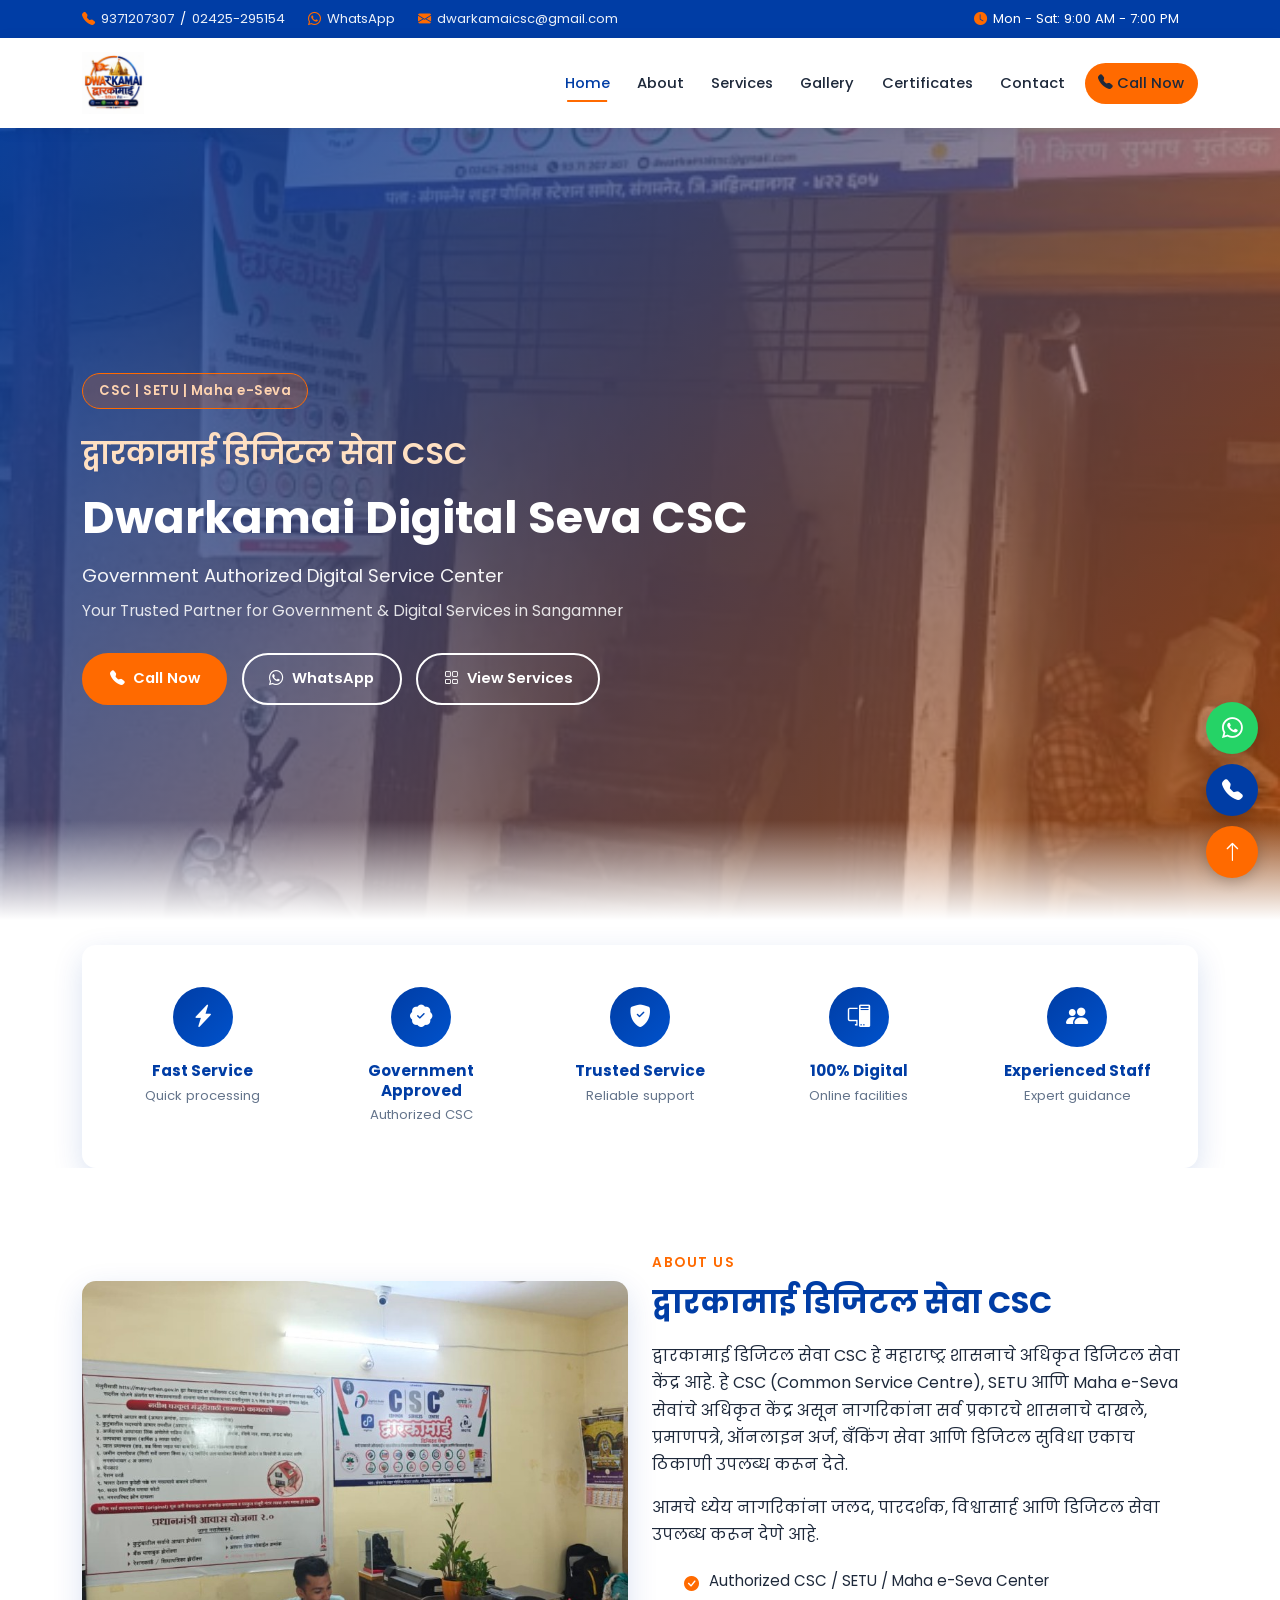
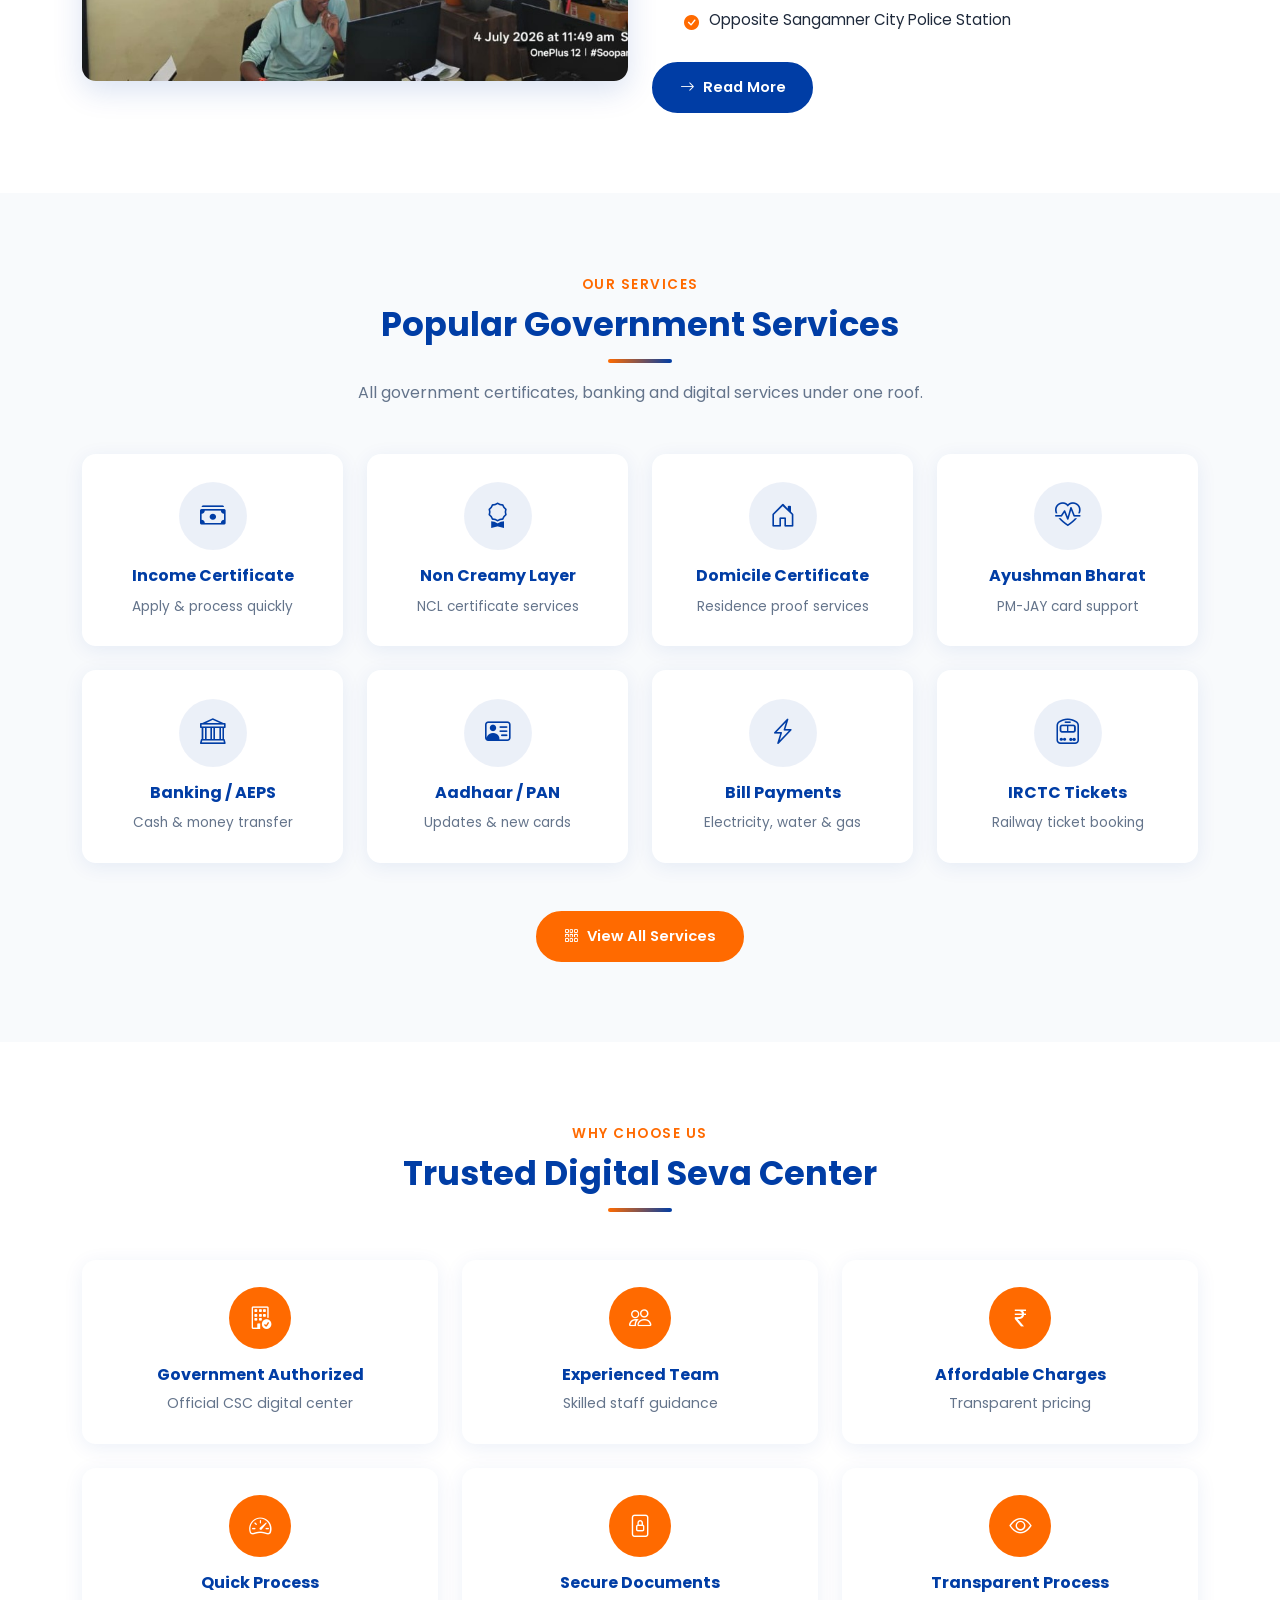
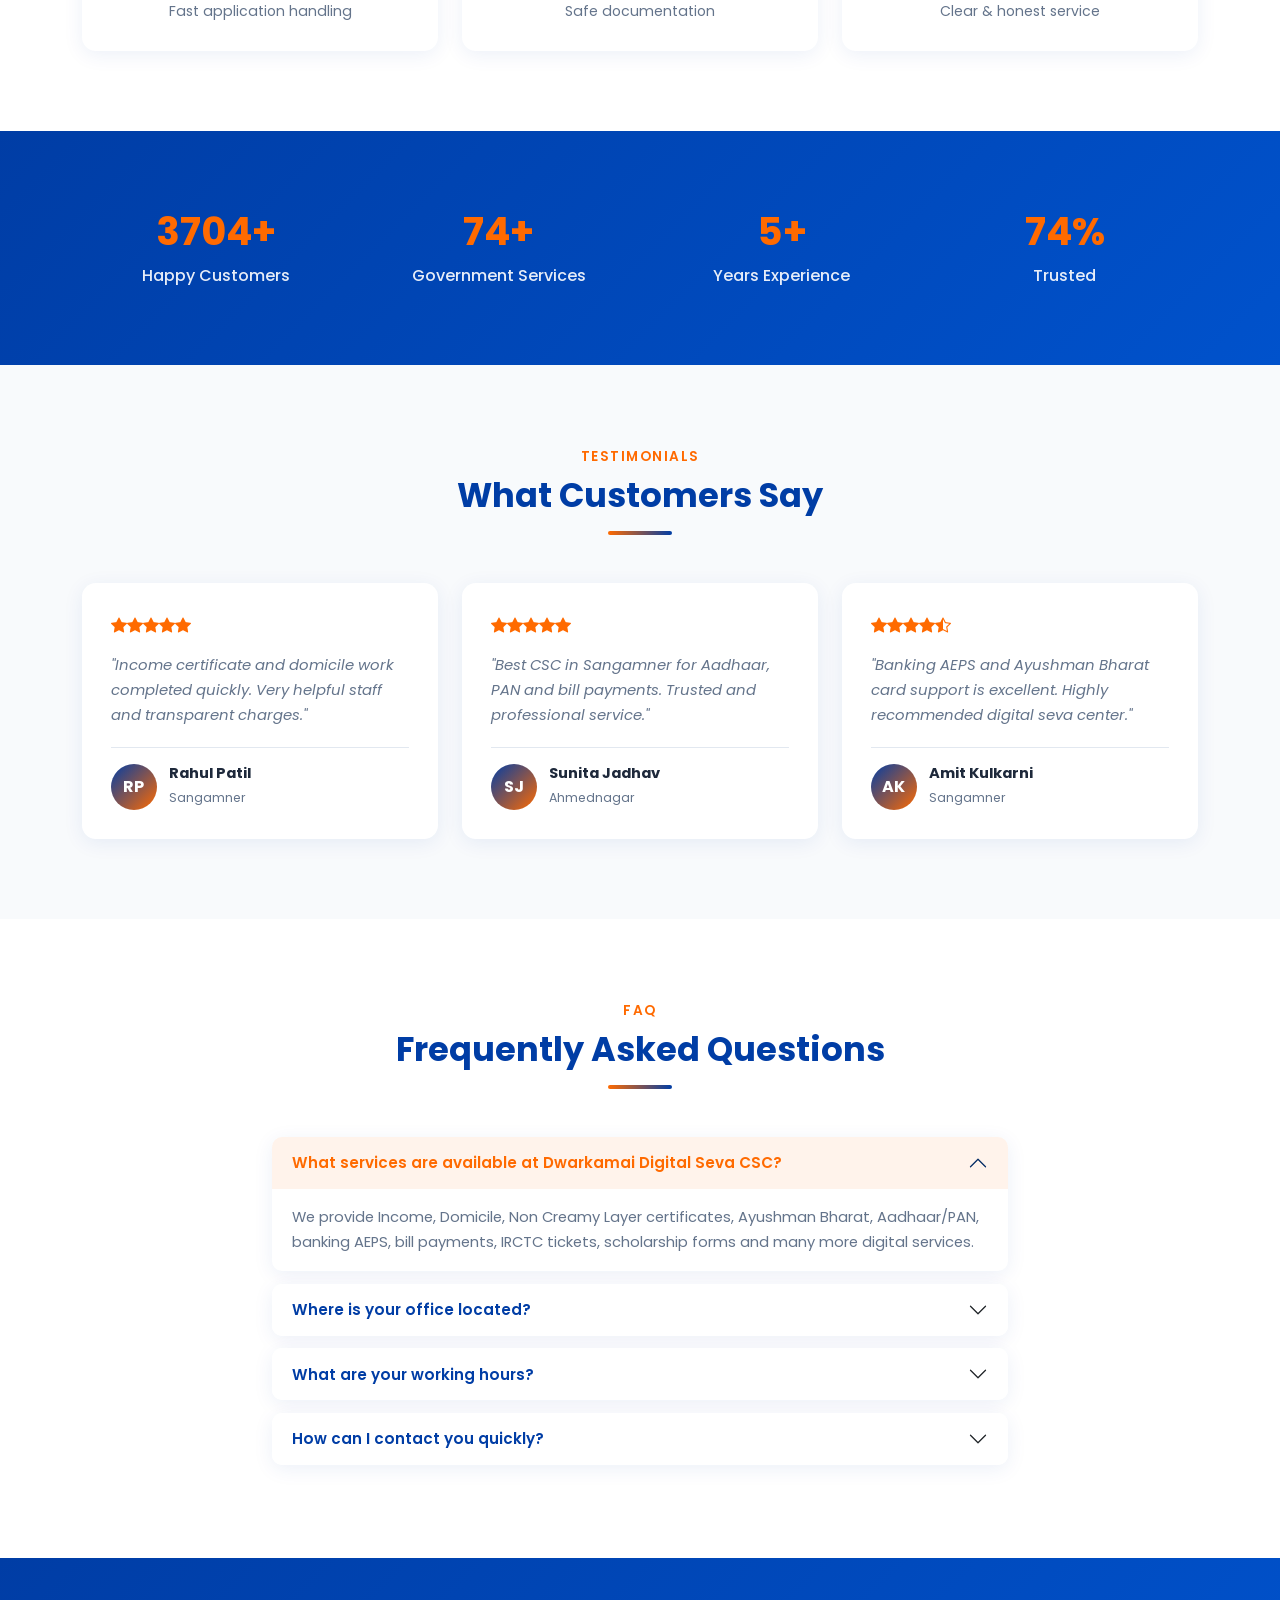
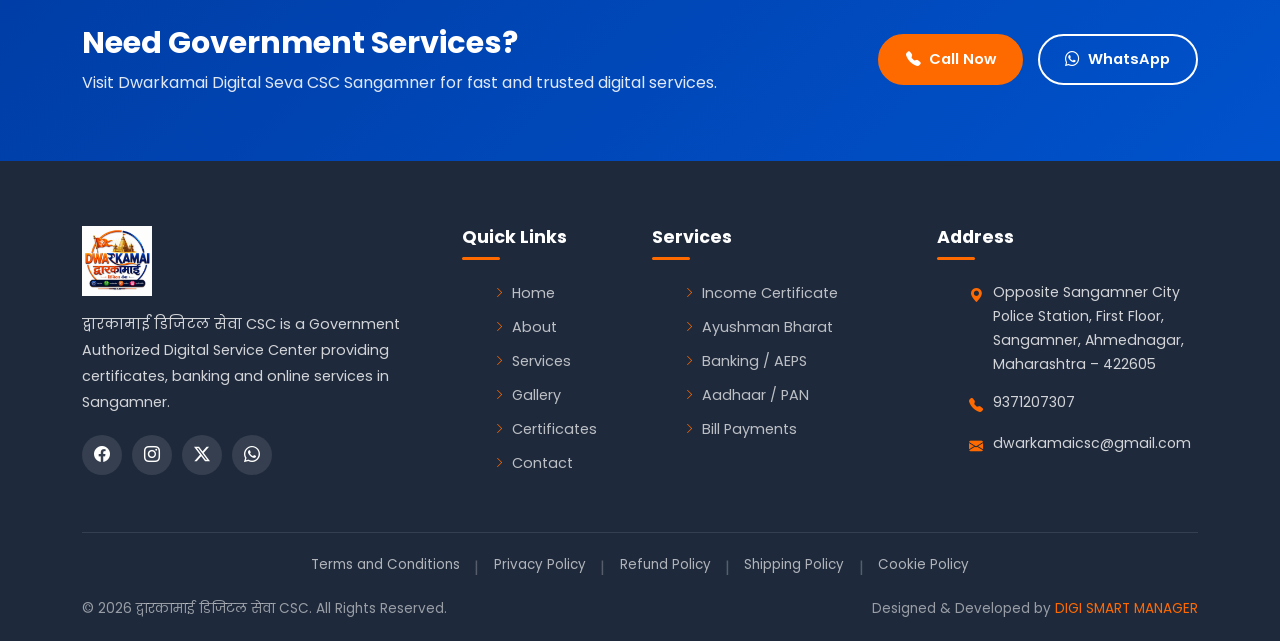
==== commit eea8652f: "Update index.html" ====
--- a/index.html
+++ b/index.html
@@ -34,7 +34,7 @@
     <div class="container">
       <div class="row align-items-center">
         <div class="col-lg-9">
-          <span class="top-bar-item"><i class="bi bi-telephone-fill"></i> <a href="tel:9371207307">9371207307</a> / <a href="tel:9325079079">9325079079</a></span>
+          <span class="top-bar-item"><i class="bi bi-telephone-fill"></i> <a href="tel:9371207307">9371207307</a> / <a href="tel:02425295154">02425-295154</a></span>
           <span class="top-bar-item"><i class="bi bi-whatsapp"></i> <a href="https://wa.me/919371207307" target="_blank" rel="noopener">WhatsApp</a></span>
           <span class="top-bar-item"><i class="bi bi-envelope-fill"></i> <a href="mailto:dwarkamaicsc@gmail.com">dwarkamaicsc@gmail.com</a></span>
         </div>
@@ -117,7 +117,7 @@
             <p>द्वारकामाई डिजिटल सेवा CSC हे महाराष्ट्र शासनाचे अधिकृत डिजिटल सेवा केंद्र आहे. हे CSC (Common Service Centre), SETU आणि Maha e-Seva सेवांचे अधिकृत केंद्र असून नागरिकांना सर्व प्रकारचे शासनाचे दाखले, प्रमाणपत्रे, ऑनलाइन अर्ज, बँकिंग सेवा आणि डिजिटल सुविधा एकाच ठिकाणी उपलब्ध करून देते.</p>
             <p>आमचे ध्येय नागरिकांना जलद, पारदर्शक, विश्वासार्ह आणि डिजिटल सेवा उपलब्ध करून देणे आहे.</p>
             <ul class="about-list">
-              <li><i class="bi bi-check-circle-fill"></i> Owner: Mr. Wakchaure Sopan D.</li>
+              <!-- <li><i class="bi bi-check-circle-fill"></i> Owner: Mr. Wakchaure Sopan D.</li> -->
               <li><i class="bi bi-check-circle-fill"></i> Authorized CSC / SETU / Maha e-Seva Center</li>
               <li><i class="bi bi-check-circle-fill"></i> Opposite Sangamner City Police Station</li>
             </ul>
